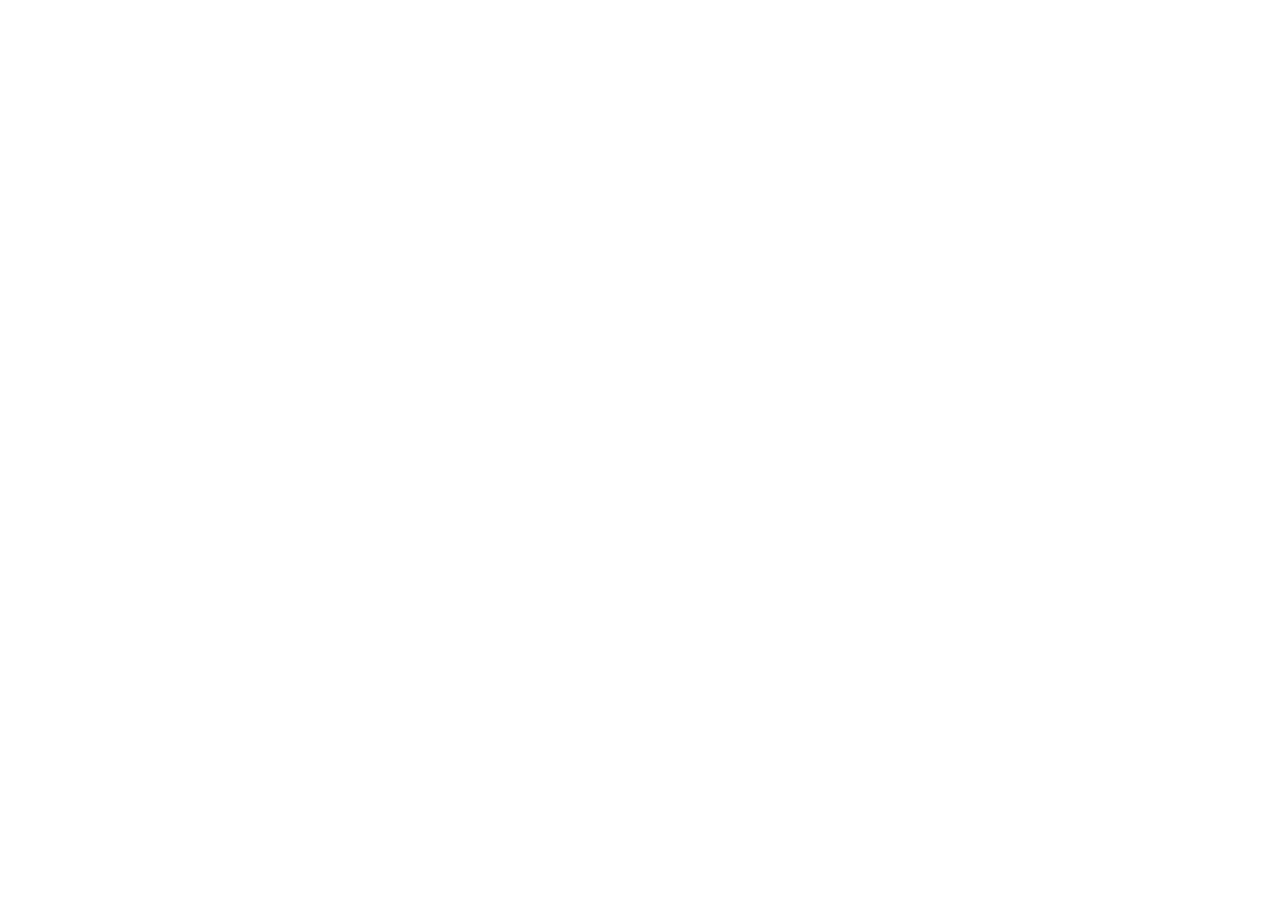
==== src/index.html @ 6563107e "Initial commit" ====
<!DOCTYPE html>
<html lang="en">
<head>
    <meta charset="UTF-8">
    <meta name="viewport" content="width=device-width, initial-scale=1.0">
    <title>Joey Sode</title>
    <link rel="stylesheet" href="style.css">
</head>
<body>
    <canvas id="_canvas"></canvas>
    <script type="module" src="index.js"></script>
</body>
</html>
---- src/style.css ----
body {
    margin: 0;
    width: 100vw;
    height: 100vh;
}

#_canvas {
    display: block;
    width: 100%;
    height: 100%;
}
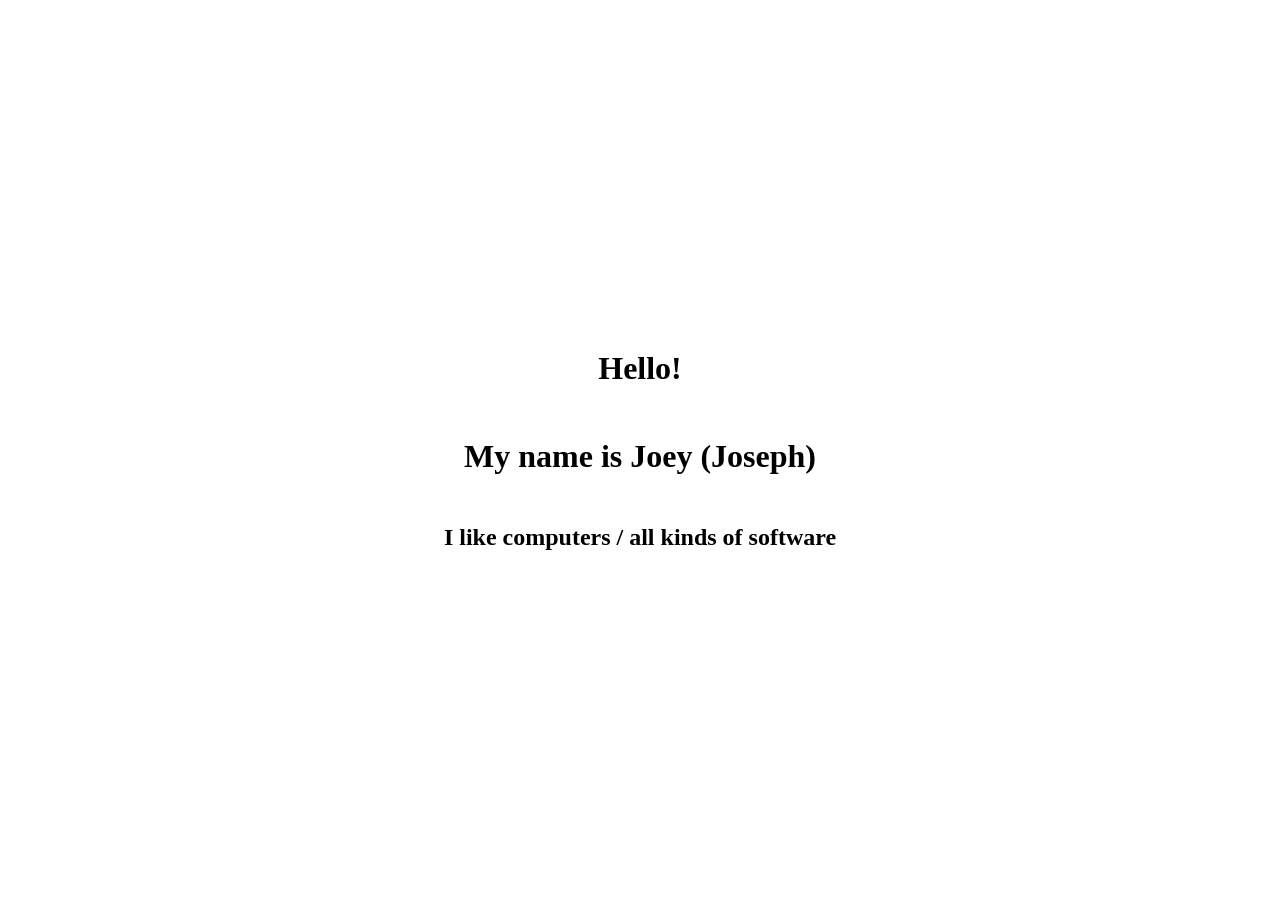
==== commit a974cabf: "Started on text" ====
--- a/src/index.html
+++ b/src/index.html
@@ -9,5 +9,10 @@
 <body>
     <canvas id="_canvas"></canvas>
     <script type="module" src="index.js"></script>
+    <div class="text">
+        <h1>Hello!</h1>
+        <h1>My name is Joey (Joseph)</h1>
+        <h2>I like computers / all kinds of software</h2>
+    </div>
 </body>
 </html>
--- a/src/style.css
+++ b/src/style.css
@@ -5,7 +5,22 @@
 }
 
 #_canvas {
-    display: block;
+    position: fixed;
+    inset: 0;
     width: 100%;
     height: 100%;
+    z-index: 0;
 }
+
+.text {
+    position: relative;
+    z-index: 1;
+
+    display: flex;
+    flex-direction: column;
+    justify-content: center;
+    align-items: center;
+    gap: 0.5rem;
+    min-height: 100vh;
+    margin: 0;
+}
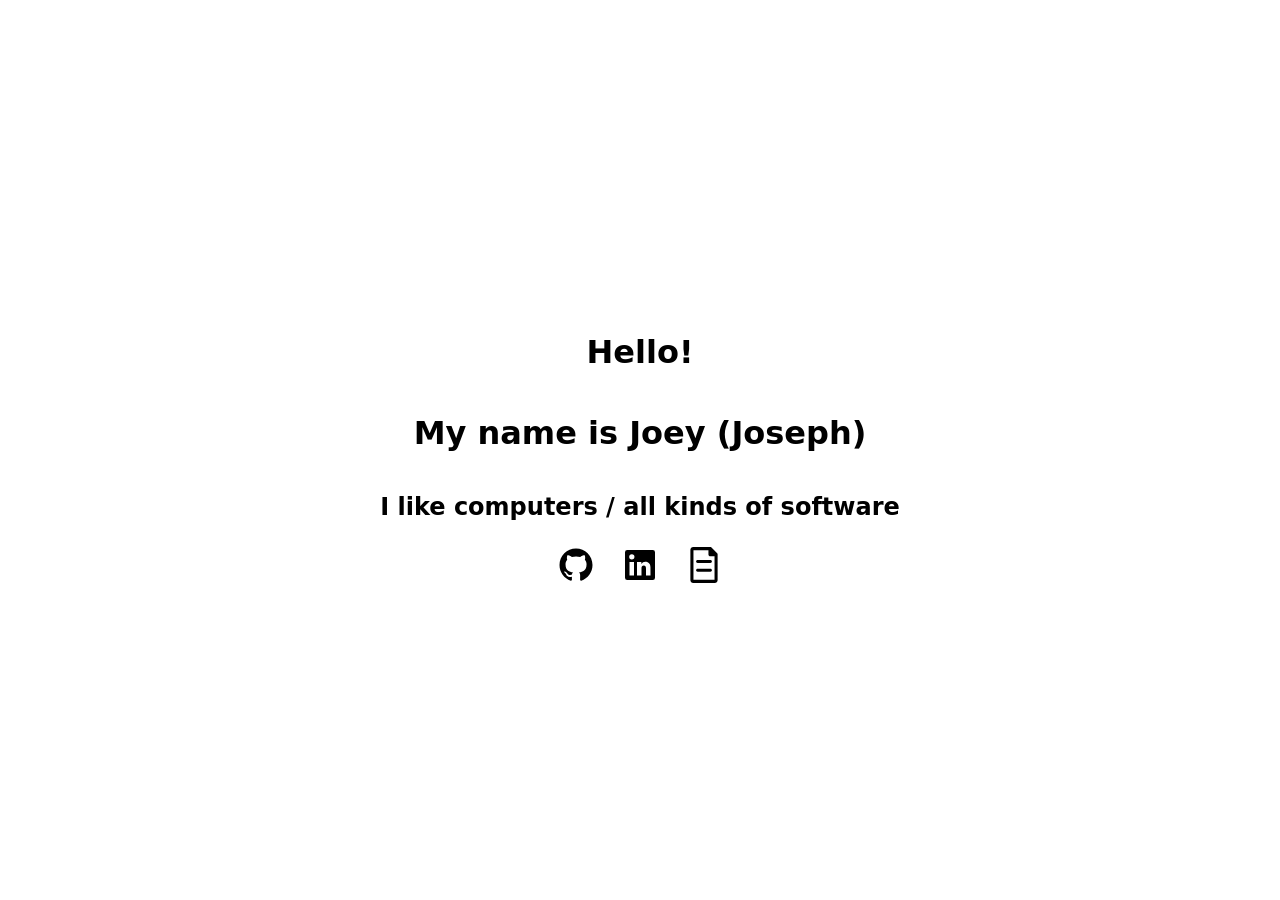
==== commit 8f53b03b: "Added links and updated font" ====
--- a/src/index.html
+++ b/src/index.html
@@ -13,6 +13,25 @@
         <h1>Hello!</h1>
         <h1>My name is Joey (Joseph)</h1>
         <h2>I like computers / all kinds of software</h2>
+        <div class="anchors">
+            <a class="github-anchor" href="https://github.com/joeysode64" target="_blank">
+                <svg width="75%" height="75%" viewBox="0 0 24 24">
+                    <path d="M12 1C5.923 1 1 5.923 1 12c0 4.867 3.149 8.979 7.521 10.436.55.096.756-.233.756-.522 0-.262-.013-1.128-.013-2.049-2.764.509-3.479-.674-3.699-1.292-.124-.317-.66-1.293-1.127-1.554-.385-.207-.936-.715-.014-.729.866-.014 1.485.797 1.691 1.128.99 1.663 2.571 1.196 3.204.907.096-.715.385-1.196.701-1.471-2.448-.275-5.005-1.224-5.005-5.432 0-1.196.426-2.186 1.128-2.956-.111-.275-.496-1.402.11-2.915 0 0 .921-.288 3.024 1.128a10.193 10.193 0 0 1 2.75-.371c.936 0 1.871.123 2.75.371 2.104-1.43 3.025-1.128 3.025-1.128.605 1.513.221 2.64.111 2.915.701.77 1.127 1.747 1.127 2.956 0 4.222-2.571 5.157-5.019 5.432.399.344.743 1.004.743 2.035 0 1.471-.014 2.654-.014 3.025 0 .289.206.632.756.522C19.851 20.979 23 16.854 23 12c0-6.077-4.922-11-11-11Z"></path>
+                </svg>
+            </a>
+            <a class="linkedin-anchor" href="https://www.linkedin.com/in/joseph-soderquist-6352573b2/" target="_blank">
+                <svg width="75%" height="75%" viewBox="0 0 24 24">
+                    <path d="M20.5 2h-17A1.5 1.5 0 002 3.5v17A1.5 1.5 0 003.5 22h17a1.5 1.5 0 001.5-1.5v-17A1.5 1.5 0 0020.5 2zM8 19H5v-9h3zM6.5 8.25A1.75 1.75 0 118.3 6.5a1.78 1.78 0 01-1.8 1.75zM19 19h-3v-4.74c0-1.42-.6-1.93-1.38-1.93A1.74 1.74 0 0013 14.19a.66.66 0 000 .14V19h-3v-9h2.9v1.3a3.11 3.11 0 012.7-1.4c1.55 0 3.36.86 3.36 3.66z"></path>
+                </svg>
+            </a>
+            <a class="resume-anchor" href="files/resume.pdf" target="_blank">
+                <svg width="75%" height="75%" viewBox="0 0 370.32 370.32">
+                    <path d="M320.816,63.219L261.94,4.339C259.156,1.561,255.39,0,251.457,0H74.271C58.219,0,45.16,13.06,45.16,29.112v312.095c0,16.053,13.059,29.113,29.111,29.113h221.777c16.052,0,29.111-13.06,29.111-29.113V73.703C325.16,69.769,323.6,65.998,320.816,63.219z M293.547,337.907H76.773V32.414h154.088v43.577c0,10.554,8.554,19.106,19.105,19.106h43.58V337.907z"/>
+                    <path d="M103.827,149.16c0,8.284,6.716,15,15,15h132.667c8.284,0,15-6.716,15-15s-6.716-15-15-15H118.827C110.542,134.16,103.827,140.876,103.827,149.16z"/>
+                    <path d="M251.494,224.16H118.827c-8.284,0-15,6.716-15,15s6.716,15,15,15h132.667c8.284,0,15-6.716,15-15S259.778,224.16,251.494,224.16z"/>
+                </svg>
+            </a>
+        </div>
     </div>
 </body>
 </html>
--- a/src/style.css
+++ b/src/style.css
@@ -20,7 +20,22 @@
     flex-direction: column;
     justify-content: center;
     align-items: center;
-    gap: 0.5rem;
+    gap: 0;
     min-height: 100vh;
     margin: 0;
+
+    font-family: "system-ui";
 }
+
+.anchors {
+    display: flex;
+    gap: 1rem;
+}
+
+.anchors a {
+    display: flex;
+    justify-content: center;
+    align-items: center;
+    width: 3rem;
+    height: 3rem;
+}
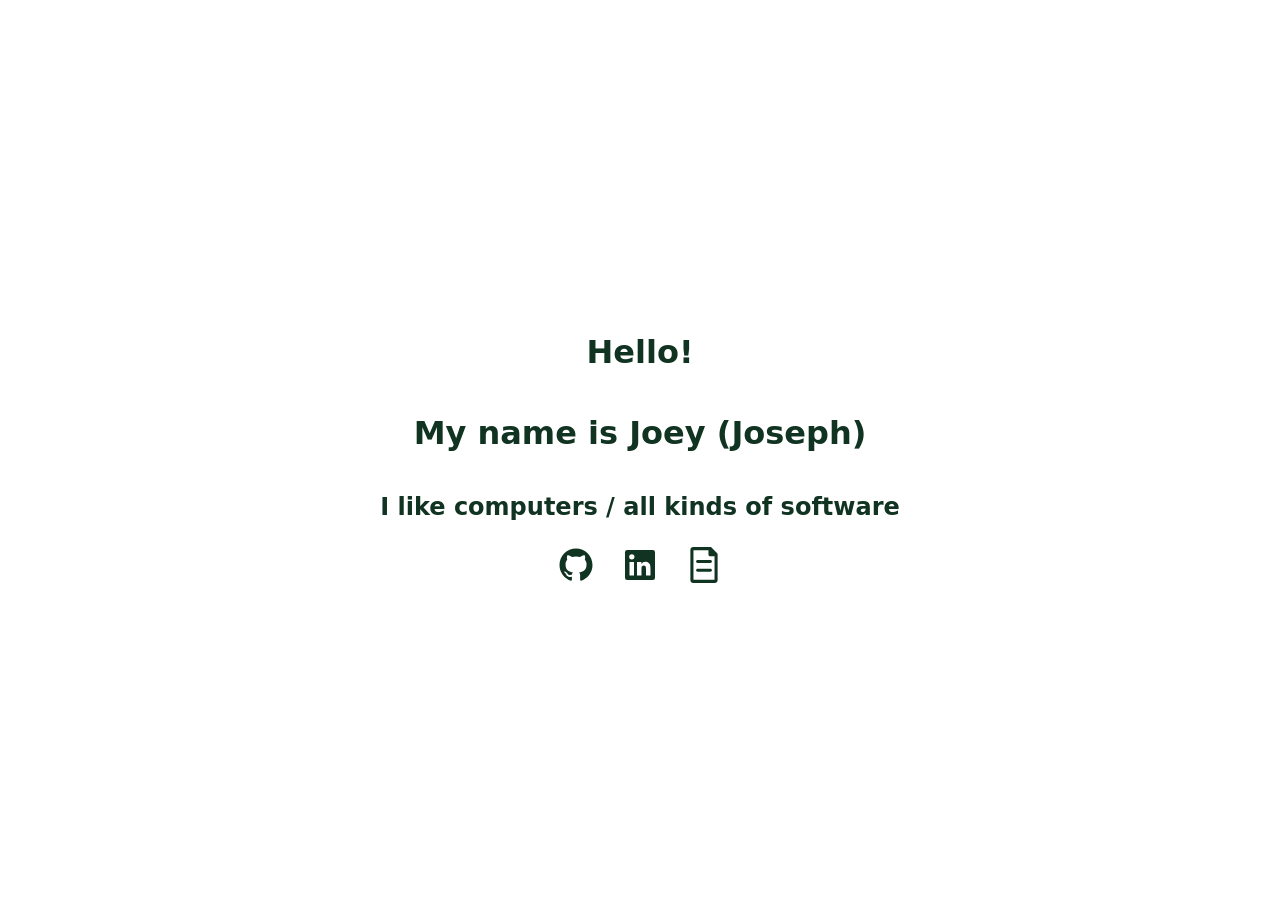
==== commit 5d9a7aef: "Adjusted CSS colors and added hover shade" ====
--- a/src/index.html
+++ b/src/index.html
@@ -9,7 +9,7 @@
 <body>
     <canvas id="_canvas"></canvas>
     <script type="module" src="index.js"></script>
-    <div class="text">
+    <div class="info">
         <h1>Hello!</h1>
         <h1>My name is Joey (Joseph)</h1>
         <h2>I like computers / all kinds of software</h2>
@@ -24,7 +24,7 @@
                     <path d="M20.5 2h-17A1.5 1.5 0 002 3.5v17A1.5 1.5 0 003.5 22h17a1.5 1.5 0 001.5-1.5v-17A1.5 1.5 0 0020.5 2zM8 19H5v-9h3zM6.5 8.25A1.75 1.75 0 118.3 6.5a1.78 1.78 0 01-1.8 1.75zM19 19h-3v-4.74c0-1.42-.6-1.93-1.38-1.93A1.74 1.74 0 0013 14.19a.66.66 0 000 .14V19h-3v-9h2.9v1.3a3.11 3.11 0 012.7-1.4c1.55 0 3.36.86 3.36 3.66z"></path>
                 </svg>
             </a>
-            <a class="resume-anchor" href="files/resume.pdf" target="_blank">
+            <a class="resume-anchor" href="documents/RESUME.pdf" target="_blank">
                 <svg width="75%" height="75%" viewBox="0 0 370.32 370.32">
                     <path d="M320.816,63.219L261.94,4.339C259.156,1.561,255.39,0,251.457,0H74.271C58.219,0,45.16,13.06,45.16,29.112v312.095c0,16.053,13.059,29.113,29.111,29.113h221.777c16.052,0,29.111-13.06,29.111-29.113V73.703C325.16,69.769,323.6,65.998,320.816,63.219z M293.547,337.907H76.773V32.414h154.088v43.577c0,10.554,8.554,19.106,19.105,19.106h43.58V337.907z"/>
                     <path d="M103.827,149.16c0,8.284,6.716,15,15,15h132.667c8.284,0,15-6.716,15-15s-6.716-15-15-15H118.827C110.542,134.16,103.827,140.876,103.827,149.16z"/>
--- a/src/style.css
+++ b/src/style.css
@@ -12,7 +12,7 @@
     z-index: 0;
 }
 
-.text {
+.info {
     position: relative;
     z-index: 1;
 
@@ -25,6 +25,12 @@
     margin: 0;
 
     font-family: "system-ui";
+
+    color: #113322;
+}
+
+.info svg {
+    fill: #113322;
 }
 
 .anchors {
@@ -39,3 +45,7 @@
     width: 3rem;
     height: 3rem;
 }
+
+.anchors a:hover svg {
+    fill: #339966;
+}
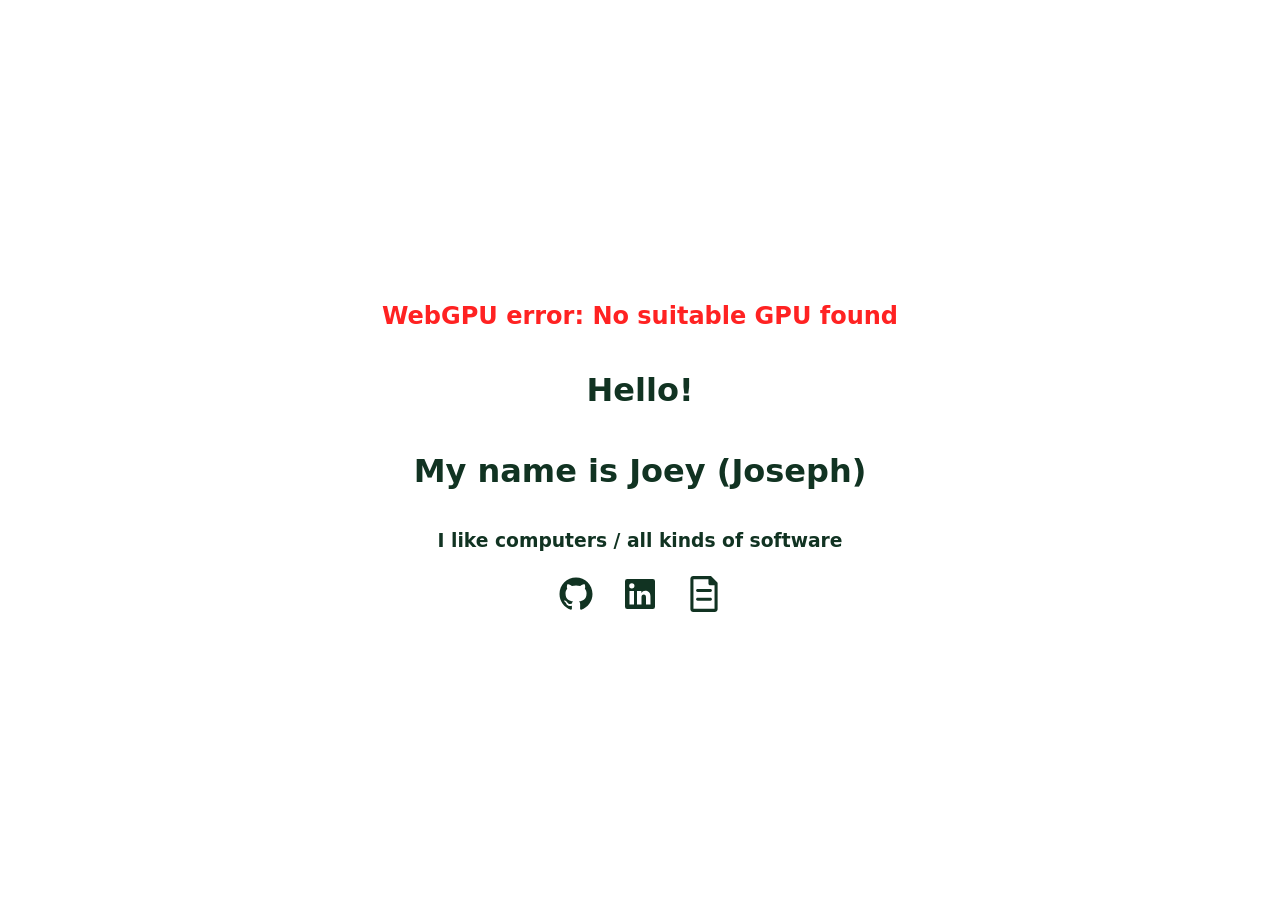
==== commit f8dca6bc: "Added error message if WebGPU fails" ====
--- a/src/index.html
+++ b/src/index.html
@@ -10,9 +10,10 @@
     <canvas id="_canvas"></canvas>
     <script type="module" src="index.js"></script>
     <div class="info">
+        <h2 id="_errMsg">Hi</h2>
         <h1>Hello!</h1>
         <h1>My name is Joey (Joseph)</h1>
-        <h2>I like computers / all kinds of software</h2>
+        <h3>I like computers / all kinds of software</h3>
         <div class="anchors">
             <a class="github-anchor" href="https://github.com/joeysode64" target="_blank">
                 <svg width="75%" height="75%" viewBox="0 0 24 24">
--- a/src/style.css
+++ b/src/style.css
@@ -29,6 +29,10 @@
     color: #113322;
 }
 
+.info h2 {
+    color: #FF2222;
+}
+
 .info svg {
     fill: #113322;
 }
@@ -47,5 +51,5 @@
 }
 
 .anchors a:hover svg {
-    fill: #339966;
+    fill: #336644;
 }
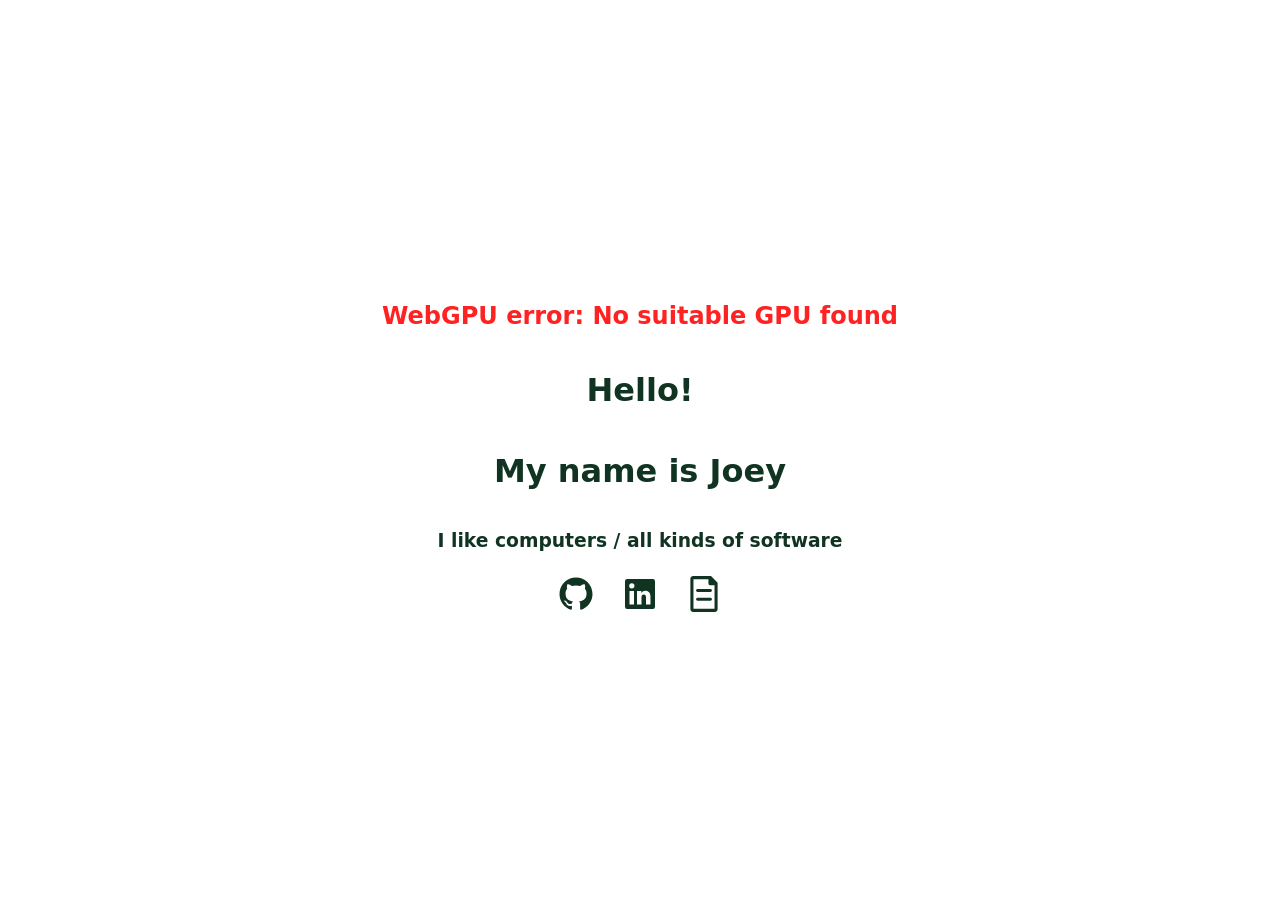
==== commit bb4f8ec6: "Remove repetitive name" ====
--- a/src/index.html
+++ b/src/index.html
@@ -5,6 +5,7 @@
     <meta name="viewport" content="width=device-width, initial-scale=1.0">
     <title>Joey Sode</title>
     <link rel="stylesheet" href="style.css">
+    <link rel="icon" href="/favicon.ico" sizes="any">
 </head>
 <body>
     <canvas id="_canvas"></canvas>
@@ -12,7 +13,7 @@
     <div class="info">
         <h2 id="_errMsg">Hi</h2>
         <h1>Hello!</h1>
-        <h1>My name is Joey (Joseph)</h1>
+        <h1>My name is Joey</h1>
         <h3>I like computers / all kinds of software</h3>
         <div class="anchors">
             <a class="github-anchor" href="https://github.com/joeysode64" target="_blank">
@@ -35,4 +36,4 @@
         </div>
     </div>
 </body>
-</html>+</html>
